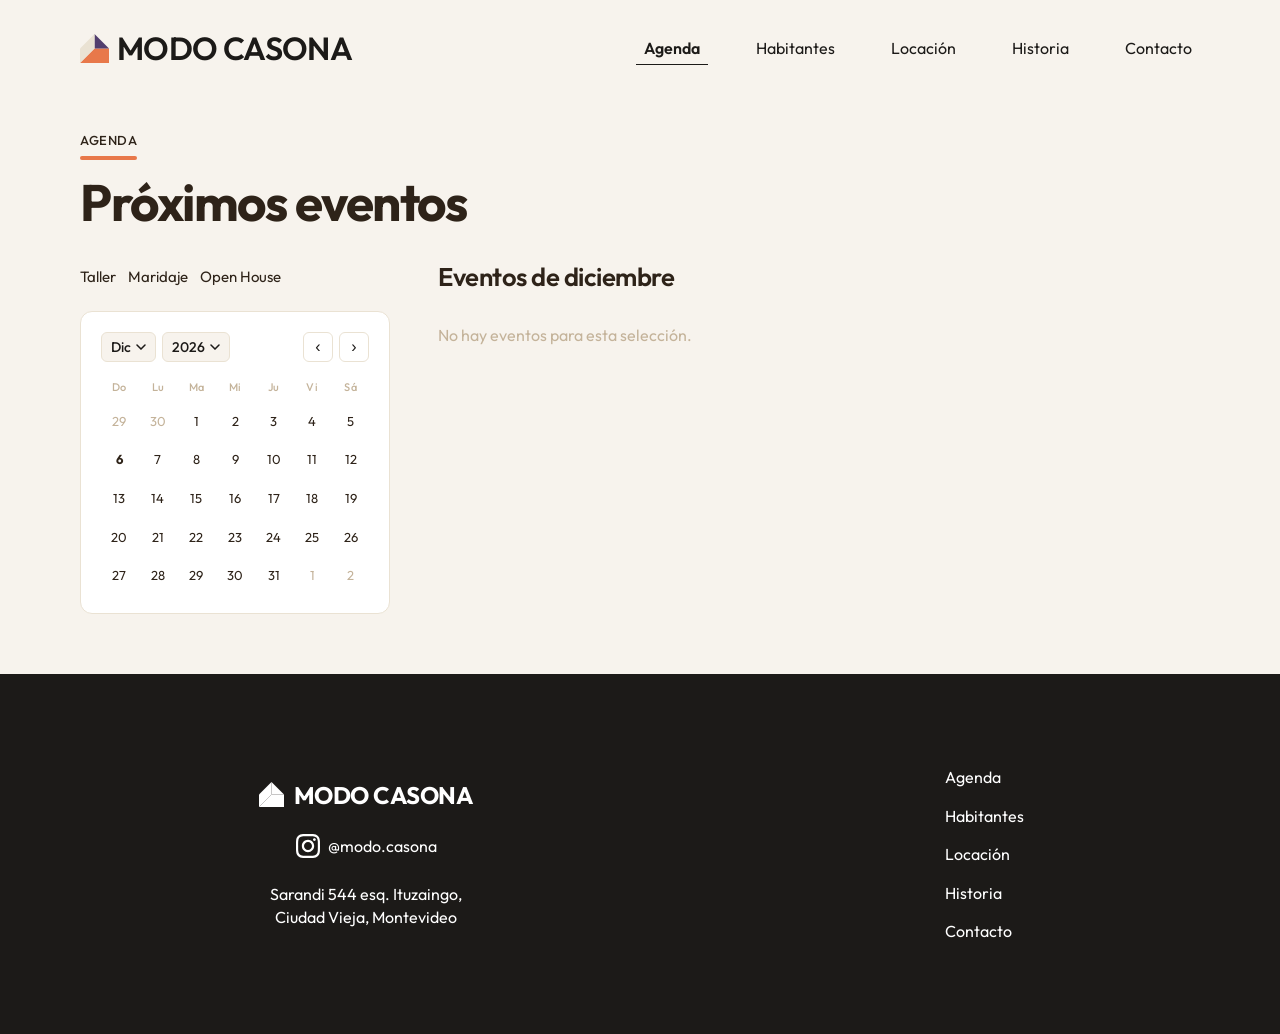
==== agenda.html @ cecf763c "feat: filter events by calendar month, favicon, heading shows month name - Events list shows only th" ====
<!DOCTYPE html>
<html lang="es">
<head>
  <meta charset="UTF-8">
  <meta name="viewport" content="width=device-width, initial-scale=1.0">
  <title>Agenda — Modo Casona</title>
  <link rel="icon" type="image/png" href="image/favicon.png">
  <link rel="preconnect" href="https://fonts.googleapis.com">
  <link rel="preconnect" href="https://fonts.gstatic.com" crossorigin>
  <link href="https://fonts.googleapis.com/css2?family=Outfit:wght@400;500;600;700&display=swap" rel="stylesheet">
  <link rel="stylesheet" href="design.css">
  <style>
    /* ── AGENDA MAIN ─────────────────────────────────── */
    .agenda-main {
      display: flex;
      flex-direction: column;
      padding: 36px 80px 60px;
      background: var(--bg-secondary);
    }


    .agenda-title {
      font-size: clamp(32px, 4vw, 60px);
      font-weight: 700;
      color: var(--carbon-2);
      letter-spacing: -1.5px;
      line-height: 1.1;
      margin-top: 14px;
    }

    .agenda-layout {
      display: flex;
      gap: 48px;
      align-items: flex-start;
      margin-top: 32px;
    }

    /* ── SIDEBAR (left) ──────────────────────────────── */
    .agenda-sidebar {
      width: 310px;
      flex-shrink: 0;
      display: flex;
      flex-direction: column;
      gap: 20px;
    }

    .filter-tabs {
      display: flex;
      flex-wrap: wrap;
      gap: 4px 0;
    }

    .filter-tab {
      font-family: 'Outfit', sans-serif;
      font-size: 15px;
      font-weight: 400;
      color: var(--carbon-2);
      background: none;
      border: none;
      cursor: pointer;
      padding: 4px 12px 4px 0;
      transition: opacity .2s;
      line-height: 1.4;
    }

    .filter-tab.active {
      font-weight: 600;
      text-decoration: underline;
      text-decoration-color: var(--orange);
      text-underline-offset: 3px;
    }

    .filter-tab:hover { opacity: .6; }

    /* ── CALENDAR WIDGET ─────────────────────────────── */
    .calendar-widget {
      background: #fff;
      border: 1.15px solid var(--cream);
      border-radius: 12px;
      padding: 20px;
    }

    .cal-header {
      display: flex;
      align-items: center;
      gap: 6px;
      margin-bottom: 14px;
    }

    /* Custom picker (replaces native <select>) */
    .cal-picker {
      position: relative;
    }

    .cal-picker-trigger {
      display: flex;
      align-items: center;
      gap: 5px;
      font-family: 'Outfit', sans-serif;
      font-size: 14px;
      font-weight: 500;
      color: var(--carbon);
      background: var(--bg-secondary);
      border: 1.1px solid var(--cream);
      border-radius: 6px;
      padding: 5px 9px;
      cursor: pointer;
      white-space: nowrap;
      transition: background .15s;
      line-height: 1.3;
    }

    .cal-picker-trigger:hover,
    .cal-picker-trigger.open { background: var(--cream); }

    .cal-picker-panel {
      display: none;
      position: absolute;
      top: calc(100% + 5px);
      left: 0;
      background: #fff;
      border: 1.1px solid var(--cream);
      border-radius: 10px;
      box-shadow: 0 8px 28px rgba(0,0,0,.10);
      padding: 10px;
      z-index: 100;
    }

    .cal-picker-panel.open { display: block; }

    .cal-months-grid {
      display: grid;
      grid-template-columns: repeat(3, 1fr);
      gap: 2px;
      min-width: 200px;
    }

    .cal-month-opt {
      font-family: 'Outfit', sans-serif;
      font-size: 14px;
      font-weight: 400;
      color: var(--carbon);
      background: none;
      border: none;
      cursor: pointer;
      padding: 8px 6px;
      border-radius: 6px;
      text-align: center;
      transition: background .15s;
      line-height: 1.2;
    }

    .cal-month-opt:hover { background: var(--bg-secondary); }
    .cal-month-opt.selected { font-weight: 700; }

    .cal-years-list {
      display: flex;
      flex-direction: column;
      gap: 2px;
      min-width: 90px;
    }

    .cal-year-opt {
      font-family: 'Outfit', sans-serif;
      font-size: 14px;
      font-weight: 400;
      color: var(--carbon);
      background: none;
      border: none;
      cursor: pointer;
      padding: 8px 12px;
      border-radius: 6px;
      text-align: left;
      transition: background .15s;
      line-height: 1.2;
      width: 100%;
    }

    .cal-year-opt:hover { background: var(--bg-secondary); }
    .cal-year-opt.selected { font-weight: 700; }

    .cal-nav-btn {
      background: none;
      border: 1.1px solid var(--cream);
      border-radius: 6px;
      cursor: pointer;
      font-size: 16px;
      color: var(--carbon);
      width: 30px;
      height: 30px;
      display: flex;
      align-items: center;
      justify-content: center;
      transition: background .15s;
      line-height: 1;
      padding: 0;
      flex-shrink: 0;
    }

    .cal-nav-btn:first-of-type { margin-left: auto; }
    .cal-nav-btn:hover { background: var(--cream); }

    /* ── CALENDAR GRID ───────────────────────────────── */
    .cal-grid {
      display: grid;
      grid-template-columns: repeat(7, 1fr);
      gap: 2px;
    }

    .cal-day-header {
      font-size: 11px;
      font-weight: 500;
      color: var(--text-muted);
      text-align: center;
      padding: 4px 0 6px;
      letter-spacing: .3px;
    }

    .cal-day {
      aspect-ratio: 1;
      display: flex;
      align-items: center;
      justify-content: center;
      font-size: 13px;
      font-weight: 400;
      border-radius: 50%;
      cursor: pointer;
      color: var(--carbon-2);
      transition: background .15s;
      user-select: none;
    }

    .cal-day:not(.other-month):hover { background: var(--cream); }
    .cal-day.other-month { color: var(--text-muted); cursor: default; }
    .cal-day.has-event   { background: rgba(232, 120, 74, .22); font-weight: 600; }
    .cal-day.has-event:hover { background: rgba(232, 120, 74, .38); }
    .cal-day.selected    { background: var(--carbon-2) !important; color: #fff !important; }
    .cal-day.today:not(.selected) { font-weight: 700; }

    /* ── EVENT PANEL (right) ─────────────────────────── */
    .agenda-events {
      flex: 1;
      min-width: 0;
    }

    .agenda-date-heading {
      font-size: clamp(18px, 2vw, 28px);
      font-weight: 600;
      color: var(--carbon-2);
      letter-spacing: -.5px;
      margin-bottom: 8px;
      line-height: 1.2;
    }

    /* Solo esta lista scrollea */
    .events-list {
      max-height: 460px;
      overflow-y: auto;
      padding-right: 6px;
      scrollbar-width: thin;
      scrollbar-color: var(--cream) transparent;
    }

    .event-fechas {
      display: flex;
      flex-wrap: wrap;
      gap: 6px;
      margin-top: 2px;
    }

    .event-fecha-pill {
      display: inline-flex;
      align-items: center;
      gap: 5px;
      font-size: 13px;
      font-weight: 400;
      background: var(--bg-secondary);
      color: var(--text-muted);
      padding: 4px 10px;
      border-radius: 20px;
      border: 1px solid var(--cream);
      line-height: 1.3;
      white-space: nowrap;
    }


    .events-list::-webkit-scrollbar       { width: 4px; }
    .events-list::-webkit-scrollbar-track { background: transparent; }
    .events-list::-webkit-scrollbar-thumb { background: var(--cream); border-radius: 4px; }
    .events-list::-webkit-scrollbar-thumb:hover { background: var(--text-muted); }

    .event-card {
      display: flex;
      gap: 20px;
      align-items: flex-start;
      padding: 18px 0;
      border-bottom: 1px solid var(--cream);
    }

    .event-card:first-child { border-top: 1px solid var(--cream); }

    .event-card-img {
      width: 112px;
      height: 90px;
      object-fit: cover;
      border-radius: 8px;
      flex-shrink: 0;
      background: var(--cream);
      display: block;
    }

    .event-card-content {
      flex: 1;
      display: flex;
      flex-direction: column;
      gap: 4px;
      min-width: 0;
    }

    .event-card-tag {
      display: inline-flex;
      background: var(--violeta);
      color: #fff;
      font-size: 12px;
      font-weight: 600;
      padding: 3px 9px;
      border-radius: 4px;
      width: fit-content;
      line-height: 1.4;
      margin-bottom: 2px;
    }

    .event-card-title {
      font-size: clamp(16px, 1.4vw, 21px);
      font-weight: 600;
      color: var(--carbon-2);
      letter-spacing: -.3px;
      line-height: 1.2;
    }

    .event-card-meta {
      font-size: 13px;
      color: var(--text-muted);
      line-height: 1.4;
      display: flex;
      align-items: center;
      gap: 10px;
      flex-wrap: wrap;
    }

    .event-card-desc {
      font-size: 14px;
      color: var(--text-muted);
      line-height: 1.5;
      margin-top: 2px;
    }

    .event-card-action {
      flex-shrink: 0;
      align-self: center;
      font-size: 15px;
      padding: 10px 15px;
    }

    .events-empty {
      font-size: 16px;
      color: var(--text-muted);
      padding: 24px 0;
    }

    /* ── TABLET ≤1100px ──────────────────────────────── */
    @media (max-width: 1100px) {
      .agenda-main    { padding: 32px 40px 60px; }
      .agenda-sidebar { width: 260px; }
      .agenda-layout  { gap: 32px; }
    }

    /* ── MOBILE ≤768px ───────────────────────────────── */
    @media (max-width: 768px) {
      .agenda-main   { padding: 28px 20px 48px; }

      .agenda-layout {
        flex-direction: column;
        gap: 24px;
        margin-top: 24px;
      }

      .agenda-sidebar  { width: 100%; }
      .calendar-widget { max-width: 340px; }

      .events-list {
        max-height: none;
        padding-right: 0;
      }

      .event-card-action { display: none; }
      .event-card-img    { width: 80px; height: 66px; }
      .event-card-title  { font-size: 16px; }
    }
  </style>
</head>
<body class="agenda-page">

  <nav class="nav">
    <a href="index.html" class="nav-logo">
      <img src="image/logo.svg" alt="Modo Casona" width="29" height="29">
      <span class="nav-logo-text">MODO CASONA</span>
    </a>
    <ul class="nav-links">
      <li><a href="agenda.html" class="active">Agenda</a></li>
      <li><a href="residentes.html">Habitantes</a></li>
      <li><a href="locacion.html">Locación</a></li>
      <li><a href="historia.html">Historia</a></li>
      <li><a href="contacto.html">Contacto</a></li>
    </ul>
    <button class="nav-hamburger" id="nav-hamburger" aria-label="Abrir menú" aria-expanded="false">
      <span></span><span></span><span></span>
    </button>
  </nav>
  <div class="nav-mobile-overlay" id="nav-mobile-overlay" role="dialog" aria-label="Menú" style="display:none;position:fixed;inset:0;background:#f7f3ed;z-index:300;flex-direction:column;align-items:center;justify-content:center;gap:8px;">
    <a href="index.html"      style="font-size:28px;font-weight:600;color:#1c1a18;text-decoration:none;padding:12px 24px;">Inicio</a>
    <a href="agenda.html"     style="font-size:28px;font-weight:600;color:#8f3d18;text-decoration:none;padding:12px 24px;">Agenda</a>
    <a href="residentes.html" style="font-size:28px;font-weight:600;color:#1c1a18;text-decoration:none;padding:12px 24px;">Habitantes</a>
    <a href="locacion.html"   style="font-size:28px;font-weight:600;color:#1c1a18;text-decoration:none;padding:12px 24px;">Locación</a>
    <a href="historia.html"   style="font-size:28px;font-weight:600;color:#1c1a18;text-decoration:none;padding:12px 24px;">Historia</a>
    <a href="contacto.html"   style="font-size:28px;font-weight:600;color:#1c1a18;text-decoration:none;padding:12px 24px;">Contacto</a>
  </div>
  <script>
    (function(){
      var btn=document.getElementById('nav-hamburger');
      var ov=document.getElementById('nav-mobile-overlay');
      if(!btn||!ov)return;
      btn.onclick=function(){
        var open=btn.classList.toggle('is-open');
        ov.style.display=open?'flex':'none';
        document.body.style.overflow=open?'hidden':'';
      };
      ov.querySelectorAll('a').forEach(function(a){
        a.onclick=function(){
          btn.classList.remove('is-open');
          ov.style.display='none';
          document.body.style.overflow='';
        };
      });
    })();
  </script>

  <main class="agenda-main">
    <div class="agenda-header">
      <div class="section-mark">
        <span>AGENDA</span>
        <div class="section-mark-line"></div>
      </div>
      <h1 class="agenda-title">Próximos eventos</h1>
    </div>

    <div class="agenda-layout">

      <!-- ── LEFT: filters + calendar ───────────────── -->
      <aside class="agenda-sidebar">
        <div class="filter-tabs" id="filter-tabs"></div>

        <div class="calendar-widget">
          <div class="cal-header">
            <!-- Custom month picker -->
            <div class="cal-picker" id="month-picker">
              <button class="cal-picker-trigger" id="cal-month-trigger" aria-haspopup="listbox">
                <span id="cal-month-label"></span>
                <svg width="10" height="6" viewBox="0 0 10 6" fill="none" aria-hidden="true">
                  <path d="M1 1l4 4 4-4" stroke="currentColor" stroke-width="1.5" stroke-linecap="round"/>
                </svg>
              </button>
              <div class="cal-picker-panel" id="cal-month-panel" role="listbox">
                <div class="cal-months-grid" id="cal-months-grid"></div>
              </div>
            </div>
            <!-- Custom year picker -->
            <div class="cal-picker" id="year-picker">
              <button class="cal-picker-trigger" id="cal-year-trigger" aria-haspopup="listbox">
                <span id="cal-year-label"></span>
                <svg width="10" height="6" viewBox="0 0 10 6" fill="none" aria-hidden="true">
                  <path d="M1 1l4 4 4-4" stroke="currentColor" stroke-width="1.5" stroke-linecap="round"/>
                </svg>
              </button>
              <div class="cal-picker-panel" id="cal-year-panel" role="listbox">
                <div class="cal-years-list" id="cal-years-list"></div>
              </div>
            </div>
            <button id="cal-prev" class="cal-nav-btn" aria-label="Mes anterior">&#8249;</button>
            <button id="cal-next" class="cal-nav-btn" aria-label="Mes siguiente">&#8250;</button>
          </div>
          <div class="cal-grid" id="cal-grid"></div>
        </div>
      </aside>

      <!-- ── RIGHT: event list (scrolls) ────────────── -->
      <section class="agenda-events">
        <h2 class="agenda-date-heading" id="agenda-date-heading">Todos los próximos eventos</h2>
        <div class="events-list" id="events-list">
          <p class="events-empty">Cargando eventos…</p>
        </div>
      </section>

    </div>
  </main>

  <footer>
    <div class="footer-inner">
      <div class="footer-brand">
        <div class="footer-logo">
          <img src="image/logo.svg" alt="Modo Casona" width="25" height="25" style="filter:brightness(0) invert(1)">
          <span class="footer-logo-text">MODO CASONA</span>
        </div>
        <div class="footer-instagram">
          <svg width="24" height="24" viewBox="0 0 24 24" fill="white">
            <path d="M12 2.163c3.204 0 3.584.012 4.85.07 3.252.148 4.771 1.691 4.919 4.919.058 1.265.069 1.645.069 4.849 0 3.205-.012 3.584-.069 4.849-.149 3.225-1.664 4.771-4.919 4.919-1.266.058-1.644.07-4.85.07-3.204 0-3.584-.012-4.849-.07-3.26-.149-4.771-1.699-4.919-4.92-.058-1.265-.07-1.644-.07-4.849 0-3.204.013-3.583.07-4.849.149-3.227 1.664-4.771 4.919-4.919 1.266-.057 1.645-.069 4.849-.069zm0-2.163c-3.259 0-3.667.014-4.947.072-4.358.2-6.78 2.618-6.98 6.98-.059 1.281-.073 1.689-.073 4.948 0 3.259.014 3.668.072 4.948.2 4.358 2.618 6.78 6.98 6.98 1.281.058 1.689.072 4.948.072 3.259 0 3.668-.014 4.948-.072 4.354-.2 6.782-2.618 6.979-6.98.059-1.28.073-1.689.073-4.948 0-3.259-.014-3.667-.072-4.947-.196-4.354-2.617-6.78-6.979-6.98-1.281-.059-1.69-.073-4.949-.073zm0 5.838c-3.403 0-6.162 2.759-6.162 6.162s2.759 6.163 6.162 6.163 6.162-2.759 6.162-6.163c0-3.403-2.759-6.162-6.162-6.162zm0 10.162c-2.209 0-4-1.79-4-4 0-2.209 1.791-4 4-4s4 1.791 4 4c0 2.21-1.791 4-4 4zm6.406-11.845c-.796 0-1.441.645-1.441 1.44s.645 1.44 1.441 1.44c.795 0 1.439-.645 1.439-1.44s-.644-1.44-1.439-1.44z"/>
          </svg>
          <a href="https://www.instagram.com/modo.casona" target="_blank" rel="noopener">@modo.casona</a>
        </div>
        <p class="footer-address">Sarandi 544 esq. Ituzaingo, Ciudad Vieja, Montevideo</p>
      </div>
      <nav class="footer-nav">
        <a href="agenda.html">Agenda</a>
        <a href="residentes.html">Habitantes</a>
        <a href="locacion.html">Locación</a>
        <a href="historia.html">Historia</a>
        <a href="contacto.html">Contacto</a>
      </nav>
    </div>
  </footer>

  <script src="main.js"></script>
  <script>
  (function () {
    var MESES       = ['enero','febrero','marzo','abril','mayo','junio','julio','agosto','septiembre','octubre','noviembre','diciembre'];
    var MESES_SHORT = ['Ene','Feb','Mar','Abr','May','Jun','Jul','Ago','Set','Oct','Nov','Dic'];
    var DIAS        = ['Do','Lu','Ma','Mi','Ju','Vi','Sá'];

    var allEvents    = [];
    var selectedDate = null;
    var selectedTipo = null;
    var today        = new Date();
    var calYear      = today.getFullYear();
    var calMonth     = today.getMonth();

    function pad(n) { return n < 10 ? '0' + n : '' + n; }

    function todayISO() {
      return today.getFullYear() + '-' + pad(today.getMonth() + 1) + '-' + pad(today.getDate());
    }

    function formatFecha(iso) {
      if (!iso) return '';
      var p = iso.split('-');
      return parseInt(p[2], 10) + ' de ' + MESES[parseInt(p[1], 10) - 1] + ', ' + p[0];
    }

    /* ── Custom pickers ─────────────────────────────── */
    function updatePickerLabels() {
      var ml = document.getElementById('cal-month-label');
      var yl = document.getElementById('cal-year-label');
      if (ml) ml.textContent = MESES_SHORT[calMonth];
      if (yl) yl.textContent = calYear;
    }

    function closeAllPickers() {
      document.querySelectorAll('.cal-picker-trigger').forEach(function (t) { t.classList.remove('open'); });
      document.querySelectorAll('.cal-picker-panel').forEach(function (p) { p.classList.remove('open'); });
    }

    function renderMonthPanel() {
      var grid = document.getElementById('cal-months-grid');
      if (!grid) return;
      grid.innerHTML = MESES_SHORT.map(function (m, i) {
        var sel = i === calMonth ? ' selected' : '';
        return '<button class="cal-month-opt' + sel + '" data-m="' + i + '">' + m + '</button>';
      }).join('');
      grid.querySelectorAll('.cal-month-opt').forEach(function (btn) {
        btn.onclick = function (e) {
          e.stopPropagation();
          calMonth = parseInt(btn.dataset.m, 10);
          selectedDate = null;
          closeAllPickers();
          updatePickerLabels();
          renderCalendar();
          renderEvents();
        };
      });
    }

    function renderYearPanel() {
      var list = document.getElementById('cal-years-list');
      if (!list) return;
      var base = today.getFullYear();
      var html = '';
      for (var y = base; y <= base + 2; y++) {
        html += '<button class="cal-year-opt' + (y === calYear ? ' selected' : '') + '" data-y="' + y + '">' + y + '</button>';
      }
      list.innerHTML = html;
      list.querySelectorAll('.cal-year-opt').forEach(function (btn) {
        btn.onclick = function (e) {
          e.stopPropagation();
          calYear = parseInt(btn.dataset.y, 10);
          selectedDate = null;
          closeAllPickers();
          updatePickerLabels();
          renderCalendar();
          renderEvents();
        };
      });
    }

    function initPickers() {
      var monthTrigger = document.getElementById('cal-month-trigger');
      var monthPanel   = document.getElementById('cal-month-panel');
      var yearTrigger  = document.getElementById('cal-year-trigger');
      var yearPanel    = document.getElementById('cal-year-panel');

      updatePickerLabels();

      if (monthTrigger && monthPanel) {
        monthTrigger.onclick = function (e) {
          e.stopPropagation();
          var open = monthPanel.classList.contains('open');
          closeAllPickers();
          if (!open) { renderMonthPanel(); monthPanel.classList.add('open'); monthTrigger.classList.add('open'); }
        };
      }
      if (yearTrigger && yearPanel) {
        yearTrigger.onclick = function (e) {
          e.stopPropagation();
          var open = yearPanel.classList.contains('open');
          closeAllPickers();
          if (!open) { renderYearPanel(); yearPanel.classList.add('open'); yearTrigger.classList.add('open'); }
        };
      }

      document.addEventListener('click', closeAllPickers);

      var prevBtn = document.getElementById('cal-prev');
      var nextBtn = document.getElementById('cal-next');
      if (prevBtn) {
        prevBtn.onclick = function () {
          if (--calMonth < 0) { calMonth = 11; calYear--; }
          selectedDate = null;
          updatePickerLabels();
          renderCalendar();
          renderEvents();
        };
      }
      if (nextBtn) {
        nextBtn.onclick = function () {
          if (++calMonth > 11) { calMonth = 0; calYear++; }
          selectedDate = null;
          updatePickerLabels();
          renderCalendar();
          renderEvents();
        };
      }
    }

    /* ── Filter tabs ────────────────────────────────── */
    function renderFilterTabs() {
      var container = document.getElementById('filter-tabs');
      if (!container) return;
      var tipos = [];
      allEvents.forEach(function (e) {
        if (e.tipo && tipos.indexOf(e.tipo) === -1) tipos.push(e.tipo);
      });
      container.innerHTML = tipos.map(function (t) {
        return '<button class="filter-tab' + (selectedTipo === t ? ' active' : '') + '" data-tipo="' + t + '">' + t + '</button>';
      }).join('');
      container.querySelectorAll('.filter-tab').forEach(function (btn) {
        btn.onclick = function () {
          selectedTipo = (selectedTipo === btn.dataset.tipo) ? null : btn.dataset.tipo;
          selectedDate = null;
          renderFilterTabs();
          renderCalendar();
          renderEvents();
        };
      });
    }

    /* ── Calendar grid ──────────────────────────────── */
    function renderCalendar() {
      var grid = document.getElementById('cal-grid');
      if (!grid) return;

      var eventDates = {};
      allEvents.forEach(function (e) { if (e.fecha) eventDates[e.fecha] = true; });

      var firstDay    = new Date(calYear, calMonth, 1);
      var lastDay     = new Date(calYear, calMonth + 1, 0);
      var startDow    = firstDay.getDay();
      var daysInMonth = lastDay.getDate();
      var prevLast    = new Date(calYear, calMonth, 0).getDate();
      var totalSlots  = (startDow + daysInMonth > 35) ? 42 : 35;
      var todayStr    = todayISO();

      var html = DIAS.map(function (d) { return '<div class="cal-day-header">' + d + '</div>'; }).join('');

      for (var i = 0; i < startDow; i++) {
        html += '<div class="cal-day other-month">' + (prevLast - startDow + 1 + i) + '</div>';
      }
      for (var d = 1; d <= daysInMonth; d++) {
        var iso = calYear + '-' + pad(calMonth + 1) + '-' + pad(d);
        var cls = 'cal-day';
        if (eventDates[iso])     cls += ' has-event';
        if (iso === selectedDate) cls += ' selected';
        if (iso === todayStr)    cls += ' today';
        html += '<div class="' + cls + '" data-date="' + iso + '">' + d + '</div>';
      }
      for (var j = 1; j <= totalSlots - startDow - daysInMonth; j++) {
        html += '<div class="cal-day other-month">' + j + '</div>';
      }

      grid.innerHTML = html;
      grid.querySelectorAll('.cal-day[data-date]').forEach(function (el) {
        el.onclick = function () {
          selectedDate = (selectedDate === el.dataset.date) ? null : el.dataset.date;
          renderCalendar();
          renderEvents();
        };
      });
    }

    /* ── Agrupar por título (para eventos repetidos) ─── */
    function groupByTitulo(events) {
      var map = {}, order = [];
      events.forEach(function (e) {
        var key = e.titulo.trim();
        if (!map[key]) {
          map[key] = { titulo: e.titulo, tipo: e.tipo, descripcion: e.descripcion,
                       imagen: e.imagen, link: e.link, horario: e.horario, fechas: [] };
          order.push(key);
        }
        map[key].fechas.push(e.fecha);
        if (!map[key].imagen && e.imagen) map[key].imagen = e.imagen;
        if (!map[key].link   && e.link)   map[key].link   = e.link;
      });
      return order.map(function (k) { return map[k]; });
    }

    function formatFechaCorta(iso) {
      if (!iso) return '';
      var p = iso.split('-');
      return parseInt(p[2], 10) + ' ' + MESES_SHORT[parseInt(p[1], 10) - 1].toLowerCase();
    }

    /* ── Event list ─────────────────────────────────── */
    function renderEvents() {
      var list    = document.getElementById('events-list');
      var heading = document.getElementById('agenda-date-heading');
      if (!list) return;

      var t0 = todayISO();
      var calMonthStr = calYear + '-' + pad(calMonth + 1);

      var filtered = allEvents.filter(function (e) {
        if (!e.fecha) return false;
        if (selectedDate) return e.fecha === selectedDate;
        /* filtrar por el mes visible en el calendario */
        if (!e.fecha.startsWith(calMonthStr)) return false;
        /* dentro del mes actual, ocultar fechas pasadas */
        if (e.fecha < t0) return false;
        /* filtro por tipo si hay uno seleccionado */
        if (selectedTipo && e.tipo !== selectedTipo) return false;
        return true;
      });

      if (heading) {
        if (selectedDate) {
          var p = selectedDate.split('-');
          heading.textContent = parseInt(p[2], 10) + ' de ' + MESES[parseInt(p[1], 10) - 1] + ' ' + p[0];
        } else {
          var mesNombre = MESES[calMonth];
          heading.textContent = selectedTipo
            ? selectedTipo + ' en ' + mesNombre
            : 'Eventos de ' + mesNombre;
        }
      }

      if (!filtered.length) {
        list.innerHTML = '<p class="events-empty">No hay eventos para esta selección.</p>';
        return;
      }

      /* Agrupar solo cuando no hay fecha seleccionada */
      var groups = selectedDate ? filtered.map(function (e) {
        return { titulo: e.titulo, tipo: e.tipo, descripcion: e.descripcion,
                 imagen: e.imagen, link: e.link, horario: e.horario, fechas: [e.fecha] };
      }) : groupByTitulo(filtered);

      list.innerHTML = groups.map(function (g) {
        var img = g.imagen
          ? '<img src="' + g.imagen + '" alt="' + g.titulo + '" class="event-card-img">'
          : '<div class="event-card-img"></div>';
        var href     = g.link || 'contacto.html';
        var external = /^https?:\/\//.test(href);
        var target   = external ? ' target="_blank" rel="noopener"' : '';

        var clockSvg = '<svg width="12" height="12" viewBox="0 0 12 12" fill="none" style="flex-shrink:0"><circle cx="6" cy="6" r="5" stroke="currentColor" stroke-width="1.2"/><path d="M6 3.5V6l1.5 1.5" stroke="currentColor" stroke-width="1.2" stroke-linecap="round"/></svg>';
        var pillsInner = '';
        if (!selectedDate) {
          pillsInner += g.fechas.map(function (f) {
            return '<span class="event-fecha-pill">' + formatFechaCorta(f) + '</span>';
          }).join('');
        }
        if (g.horario) {
          pillsInner += '<span class="event-fecha-pill">' + clockSvg + g.horario + '</span>';
        }
        var fechasHtml = pillsInner ? '<div class="event-fechas">' + pillsInner + '</div>' : '';

        var meta = '';

        return '<div class="event-card">'
          + img
          + '<div class="event-card-content">'
          +   (g.tipo ? '<span class="event-card-tag">' + g.tipo + '</span>' : '')
          +   '<p class="event-card-title">' + g.titulo + '</p>'
          +   fechasHtml
          +   meta
          +   '<p class="event-card-desc">' + g.descripcion + '</p>'
          + '</div>'
          + '<a href="' + href + '"' + target + ' class="btn-brand event-card-action">Inscribirse</a>'
          + '</div>';
      }).join('');
    }

    /* ── Boot ───────────────────────────────────────── */
    initPickers();
    renderCalendar();

    fetch('data/events.json')
      .then(function (r) { return r.json(); })
      .then(function (data) {
        allEvents = (data.events || []).sort(function (a, b) {
          return a.fecha < b.fecha ? -1 : a.fecha > b.fecha ? 1 : 0;
        });
        renderFilterTabs();
        renderCalendar();
        renderEvents();
      })
      .catch(function () {
        var list = document.getElementById('events-list');
        if (list) list.innerHTML = '<p class="events-empty">No se pudieron cargar los eventos.</p>';
      });
  })();
  </script>

</body>
</html>
---- design.css ----
/* ═══════════════════════════════════════════════════════
   MODO CASONA — Shared Design System
   ═══════════════════════════════════════════════════════ */

*, *::before, *::after { box-sizing: border-box; margin: 0; padding: 0; }

/* ── TOKENS ──────────────────────────────────────────── */
:root {
  --bg-primary:   #fdfcfa;
  --bg-secondary: #f7f3ed;
  --carbon:       #1c1a18;
  --carbon-2:     #2e2319;
  --violeta:      #3d2b56;
  --violeta-dark: #241934;
  --orange:       #e8784a;
  --brand:        #8f3d18;
  --cream:        #eae2d3;
  --text-muted:   #c4b39a;
}

/* ── BASE ────────────────────────────────────────────── */
body {
  font-family: 'Outfit', sans-serif;
  background: var(--bg-primary);
  color: var(--carbon);
  overflow-x: hidden;
}

/* ── NAV ─────────────────────────────────────────────── */
.nav {
  background: var(--bg-secondary);
  display: flex;
  align-items: center;
  justify-content: space-between;
  padding: 29px 80px;
  position: sticky;
  top: 0;
  z-index: 200;
  transform: translateY(0);
  transition: transform 0.35s cubic-bezier(0.4, 0, 0.2, 1);
}

.nav--hidden {
  transform: translateY(-100%);
}

.nav-logo {
  display: flex;
  align-items: center;
  gap: 8px;
  text-decoration: none;
}

.nav-logo-text {
  font-size: 32px;
  font-weight: 600;
  color: var(--carbon);
  letter-spacing: -0.64px;
  line-height: 1.2;
  white-space: nowrap;
}

.nav-links {
  display: flex;
  align-items: center;
  gap: 40px;
  list-style: none;
}

.nav-links a {
  font-size: 16px;
  font-weight: 400;
  color: var(--carbon);
  text-decoration: none;
  padding: 8px;
  line-height: 1.4;
  transition: opacity .2s;
  white-space: nowrap;
}

.nav-links a:hover { opacity: .65; }

.nav-links a.active {
  font-weight: 600;
  border-bottom: 1.5px solid var(--carbon);
  padding-bottom: 6px;
}

/* ── SECTION MARK ────────────────────────────────────── */
.section-mark {
  display: flex;
  flex-direction: column;
  gap: 8px;
  width: fit-content;
}

.section-mark span {
  font-size: 13px;
  font-weight: 500;
  color: var(--carbon-2);
  letter-spacing: .5px;
  white-space: nowrap;
}

.section-mark-line {
  height: 3.6px;
  background: var(--orange);
  width: 100%;
  border-radius: 2px;
}

/* ── BUTTONS ─────────────────────────────────────────── */
.btn-brand {
  display: inline-flex;
  align-items: center;
  justify-content: center;
  background: var(--brand);
  color: #fdf4ef;
  font-family: 'Outfit', sans-serif;
  font-size: 18px;
  font-weight: 400;
  padding: 14px 18px;
  border-radius: 9px;
  border: 1.1px solid var(--brand);
  text-decoration: none;
  cursor: pointer;
  width: fit-content;
  transition: opacity .2s;
  line-height: 1;
}

.btn-brand:hover { opacity: .85; }

.btn-link {
  font-size: 15px;
  font-weight: 400;
  color: var(--violeta-dark);
  text-decoration: none;
  padding: 8px 0;
  margin-top: 8px;
  transition: opacity .2s;
}

.btn-link:hover { opacity: .65; }

/* ── FOOTER ──────────────────────────────────────────── */
footer {
  background: var(--carbon);
  color: #fff;
  padding: 40px 80px;
  min-height: 360px;
  display: flex;
  align-items: center;
  justify-content: center;
}

.footer-inner {
  display: flex;
  align-items: center;
  justify-content: space-between;
  width: 768px;
  max-width: 100%;
  gap: 48px;
}

.footer-brand {
  display: flex;
  flex-direction: column;
  align-items: center;
  gap: 25px;
  flex-shrink: 0;
}

.footer-logo {
  display: flex;
  align-items: center;
  gap: 10px;
}

.footer-logo-text {
  font-size: 24px;
  font-weight: 700;
  color: #fff;
  letter-spacing: -.48px;
  line-height: 1.2;
  white-space: nowrap;
}

.footer-instagram {
  display: flex;
  align-items: center;
  gap: 8px;
}

.footer-instagram a {
  font-size: 16px;
  color: #fff;
  text-decoration: none;
  line-height: 1.4;
  transition: opacity .2s;
}

.footer-instagram a:hover { opacity: .7; }

.footer-address {
  font-size: 16px;
  color: #fff;
  line-height: 1.4;
  text-align: center;
  max-width: 220px;
}

.footer-nav {
  display: flex;
  flex-direction: column;
  gap: 16px;
  justify-content: center;
}

.footer-nav a {
  font-size: 16px;
  color: #fff;
  text-decoration: none;
  line-height: 1.4;
  white-space: nowrap;
  transition: opacity .2s;
}

.footer-nav a:hover { opacity: .7; }

/* ═══════════════════════════════════════════════════════
   RESPONSIVE — MOBILE (≤768px)
   ═══════════════════════════════════════════════════════ */

/* ── Hamburger button (always in DOM, hidden on desktop) ─ */
.nav-hamburger {
  display: none;
  flex-direction: column;
  justify-content: center;
  gap: 5px;
  background: none;
  border: none;
  cursor: pointer;
  padding: 4px;
  z-index: 310;
  width: 32px;
  height: 32px;
  flex-shrink: 0;
}

.nav-hamburger span {
  display: block;
  width: 22px;
  height: 2px;
  background: var(--carbon);
  border-radius: 2px;
  transition: transform .3s, opacity .3s;
  transform-origin: center;
}

.nav-hamburger.is-open span:nth-child(1) { transform: translateY(7px) rotate(45deg); }
.nav-hamburger.is-open span:nth-child(2) { opacity: 0; }
.nav-hamburger.is-open span:nth-child(3) { transform: translateY(-7px) rotate(-45deg); }

/* Full-screen overlay — always hidden unless .is-open */
.nav-mobile-overlay {
  display: none;
  position: fixed;
  inset: 0;
  background: var(--bg-secondary);
  z-index: 300;
  flex-direction: column;
  align-items: center;
  justify-content: center;
  gap: 8px;
}

.nav-mobile-overlay.is-open { display: flex; }

.nav-mobile-overlay a {
  font-size: 28px;
  font-weight: 600;
  color: var(--carbon);
  text-decoration: none;
  padding: 12px 24px;
  letter-spacing: -.5px;
  transition: opacity .2s;
}

.nav-mobile-overlay a:hover  { opacity: .6; }
.nav-mobile-overlay a.active { color: var(--brand); }

/* ── TABLET ≤1100px ──────────────────────────────────── */
@media (max-width: 1100px) {
  .nav          { padding: 20px 40px; }
  .nav-logo-text { font-size: clamp(20px, 2.2vw, 28px); }
  .nav-links    { gap: 24px; }
  .nav-links a  { font-size: 14px; }

  footer        { padding: 40px; min-height: auto; }
  .footer-inner { width: 100%; }
}

/* ── MOBILE ≤768px ───────────────────────────────────── */
@media (max-width: 768px) {
  /* Nav: fixed, hamburger, hide links */
  .nav {
    position: fixed;
    top: 0; left: 0; right: 0;
    padding: 14px 20px;
    z-index: 200;
    transform: none; /* reset any inherited transform */
  }
  .nav--hidden { transform: translateY(-100%); }
  .nav-logo-text { display: none; }
  .nav-links     { display: none; }
  .nav-hamburger { display: flex; }

  /* Compensate for fixed nav (~60px) */
  body { padding-top: 60px; }

  /* Footer: single centred column */
  footer { padding: 40px 24px; }
  .footer-inner {
    flex-direction: column;
    align-items: center;
    width: 100%;
    gap: 28px;
    text-align: center;
  }
  .footer-nav { align-items: center; }

  /* Shared section helpers */
  .section-mark span { font-size: 11px; }
  .btn-brand { font-size: 16px; padding: 13px 16px; }
}
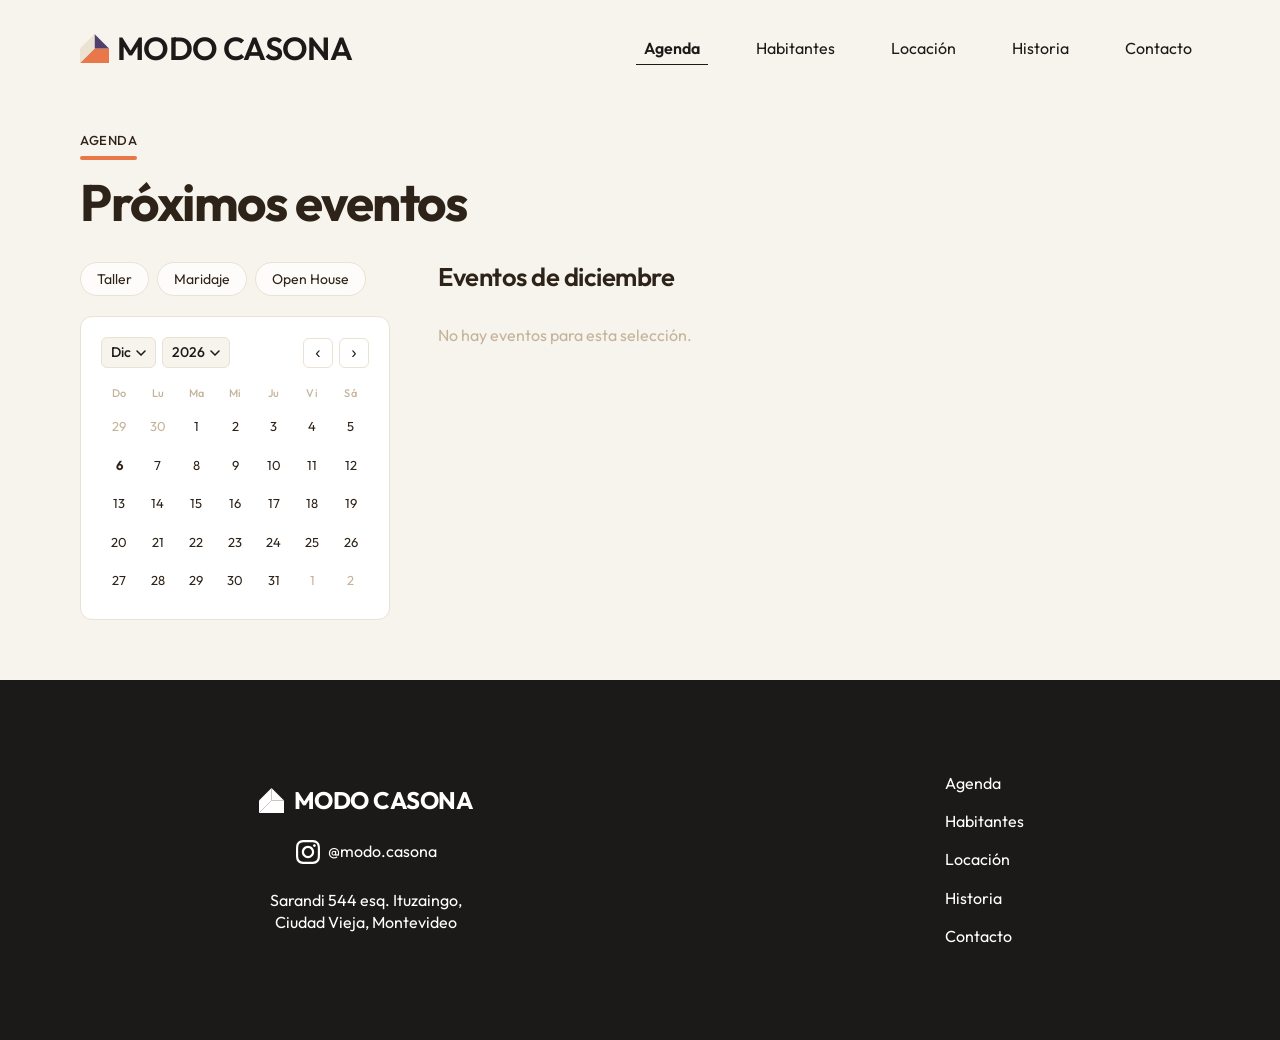
==== commit 81455f55: "feat: filter chips DS style + mobile responsive fixes all pages agenda: chips violeta activo/cream i" ====
--- a/agenda.html
+++ b/agenda.html
@@ -47,30 +47,32 @@
     .filter-tabs {
       display: flex;
       flex-wrap: wrap;
-      gap: 4px 0;
+      gap: 8px;
     }
 
     .filter-tab {
       font-family: 'Outfit', sans-serif;
-      font-size: 15px;
+      font-size: 14px;
       font-weight: 400;
       color: var(--carbon-2);
-      background: none;
-      border: none;
+      background: var(--bg-primary);
+      border: 1.1px solid var(--cream);
+      border-radius: 20px;
       cursor: pointer;
-      padding: 4px 12px 4px 0;
-      transition: opacity .2s;
-      line-height: 1.4;
-    }
+      padding: 7px 16px;
+      transition: background .15s, color .15s, border-color .15s;
+      line-height: 1.3;
+      white-space: nowrap;
+    }
+
+    .filter-tab:hover { background: var(--cream); }
 
     .filter-tab.active {
-      font-weight: 600;
-      text-decoration: underline;
-      text-decoration-color: var(--orange);
-      text-underline-offset: 3px;
-    }
-
-    .filter-tab:hover { opacity: .6; }
+      background: var(--violeta);
+      border-color: var(--violeta);
+      color: #fff;
+      font-weight: 500;
+    }
 
     /* ── CALENDAR WIDGET ─────────────────────────────── */
     .calendar-widget {
@@ -377,25 +379,28 @@
 
     /* ── MOBILE ≤768px ───────────────────────────────── */
     @media (max-width: 768px) {
-      .agenda-main   { padding: 28px 20px 48px; }
+      .agenda-main   { padding: 24px 16px 48px; }
+      .agenda-title  { font-size: clamp(28px, 8vw, 40px); }
 
       .agenda-layout {
         flex-direction: column;
         gap: 24px;
-        margin-top: 24px;
+        margin-top: 20px;
       }
 
       .agenda-sidebar  { width: 100%; }
-      .calendar-widget { max-width: 340px; }
-
-      .events-list {
-        max-height: none;
-        padding-right: 0;
-      }
-
+      .calendar-widget { width: 100%; max-width: 100%; box-sizing: border-box; }
+      .filter-tabs     { gap: 6px; }
+
+      .events-list     { max-height: none; padding-right: 0; }
+      .agenda-date-heading { font-size: 20px; }
+
+      .event-card        { gap: 12px; padding: 14px 0; }
+      .event-card-img    { width: 80px; height: 66px; flex-shrink: 0; }
+      .event-card-title  { font-size: 15px; }
+      .event-card-desc   { font-size: 13px; }
       .event-card-action { display: none; }
-      .event-card-img    { width: 80px; height: 66px; }
-      .event-card-title  { font-size: 16px; }
+      .event-fecha-pill  { font-size: 12px; padding: 3px 9px; }
     }
   </style>
 </head>
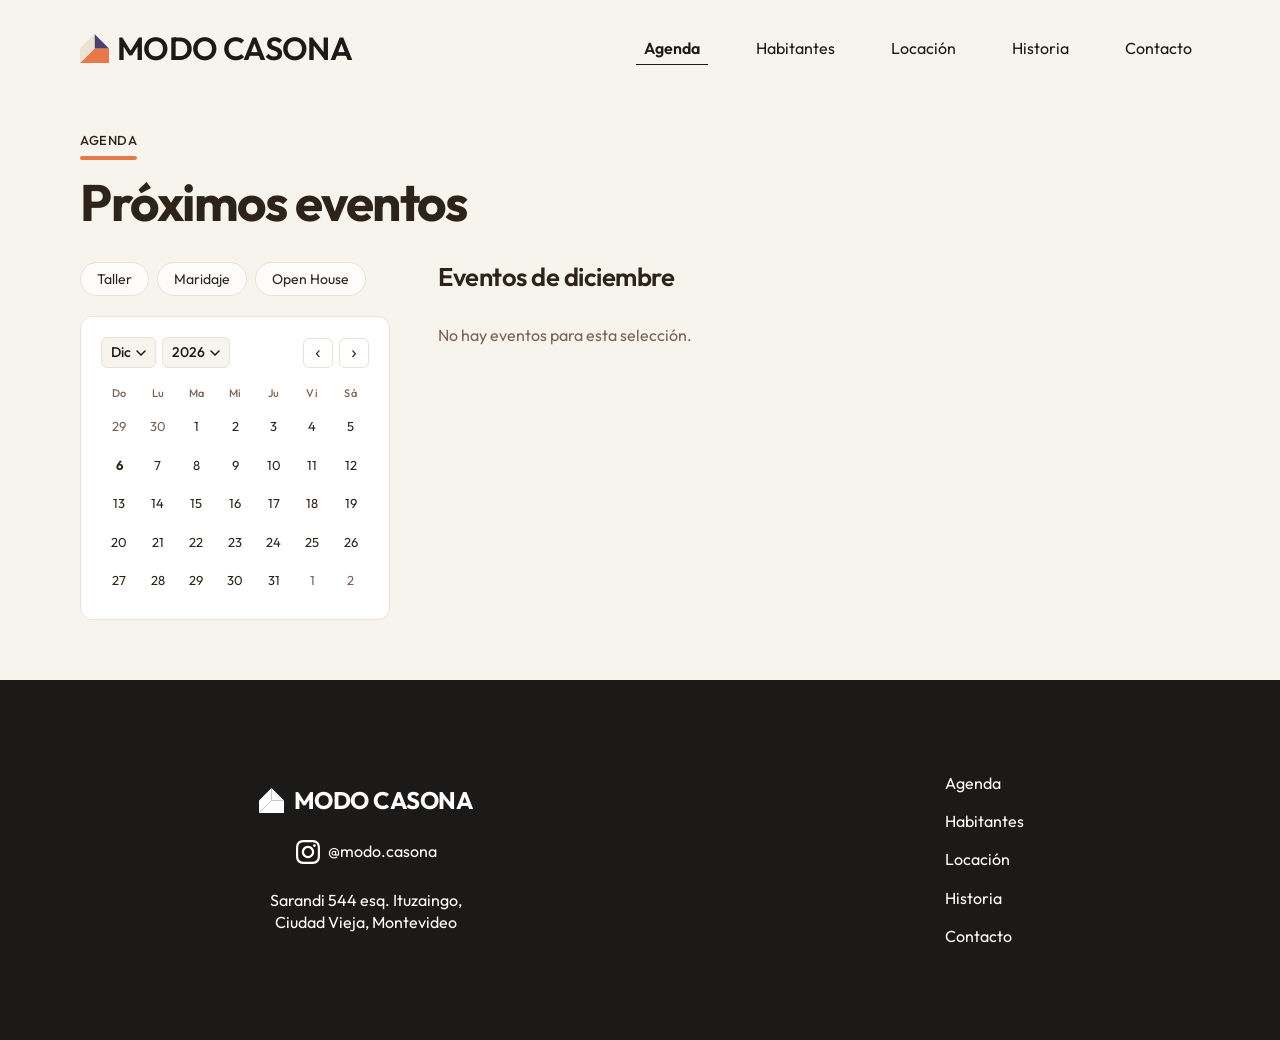
==== commit 1a072451: "feat: full WCAG 2.1 accessibility audit implementation - design.css: skip link + :focus-visible outl" ====
--- a/agenda.html
+++ b/agenda.html
@@ -406,19 +406,20 @@
 </head>
 <body class="agenda-page">
 
-  <nav class="nav">
-    <a href="index.html" class="nav-logo">
-      <img src="image/logo.svg" alt="Modo Casona" width="29" height="29">
+  <a class="skip-link" href="#main-content">Saltar al contenido</a>
+  <nav class="nav" aria-label="Navegación principal">
+    <a href="index.html" class="nav-logo" aria-label="Modo Casona — Inicio">
+      <img src="image/logo.svg" alt="" width="29" height="29" aria-hidden="true">
       <span class="nav-logo-text">MODO CASONA</span>
     </a>
     <ul class="nav-links">
-      <li><a href="agenda.html" class="active">Agenda</a></li>
+      <li><a href="agenda.html" class="active" aria-current="page">Agenda</a></li>
       <li><a href="residentes.html">Habitantes</a></li>
       <li><a href="locacion.html">Locación</a></li>
       <li><a href="historia.html">Historia</a></li>
       <li><a href="contacto.html">Contacto</a></li>
     </ul>
-    <button class="nav-hamburger" id="nav-hamburger" aria-label="Abrir menú" aria-expanded="false">
+    <button class="nav-hamburger" id="nav-hamburger" aria-label="Abrir menú" aria-expanded="false" aria-controls="nav-mobile-overlay">
       <span></span><span></span><span></span>
     </button>
   </nav>
@@ -450,7 +451,7 @@
     })();
   </script>
 
-  <main class="agenda-main">
+  <main class="agenda-main" id="main-content">
     <div class="agenda-header">
       <div class="section-mark">
         <span>AGENDA</span>
@@ -524,7 +525,7 @@
         </div>
         <p class="footer-address">Sarandi 544 esq. Ituzaingo, Ciudad Vieja, Montevideo</p>
       </div>
-      <nav class="footer-nav">
+      <nav class="footer-nav" aria-label="Navegación del pie de página">
         <a href="agenda.html">Agenda</a>
         <a href="residentes.html">Habitantes</a>
         <a href="locacion.html">Locación</a>
@@ -836,7 +837,7 @@
     initPickers();
     renderCalendar();
 
-    fetch('data/events.json')
+    fetch('data/events.json?v=' + Date.now())
       .then(function (r) { return r.json(); })
       .then(function (data) {
         allEvents = (data.events || []).sort(function (a, b) {
--- a/design.css
+++ b/design.css
@@ -15,7 +15,7 @@
   --orange:       #e8784a;
   --brand:        #8f3d18;
   --cream:        #eae2d3;
-  --text-muted:   #c4b39a;
+  --text-muted:   #7a6255; /* darkened for WCAG AA 5.1:1 on bg-secondary */
 }
 
 /* ── BASE ────────────────────────────────────────────── */
@@ -24,6 +24,30 @@
   background: var(--bg-primary);
   color: var(--carbon);
   overflow-x: hidden;
+}
+
+/* ── SKIP LINK ───────────────────────────────────────── */
+.skip-link {
+  position: absolute;
+  top: -999px;
+  left: 8px;
+  z-index: 9999;
+  background: var(--brand);
+  color: #fff;
+  font-size: 14px;
+  font-weight: 600;
+  padding: 8px 16px;
+  border-radius: 0 0 8px 8px;
+  text-decoration: none;
+  white-space: nowrap;
+}
+.skip-link:focus { top: 0; }
+
+/* ── FOCUS VISIBLE ───────────────────────────────────── */
+:focus-visible {
+  outline: 3px solid var(--brand);
+  outline-offset: 3px;
+  border-radius: 4px;
 }
 
 /* ── NAV ─────────────────────────────────────────────── */
@@ -132,16 +156,22 @@
 .btn-brand:hover { opacity: .85; }
 
 .btn-link {
+  font-family: 'Outfit', sans-serif;
   font-size: 15px;
   font-weight: 400;
   color: var(--violeta-dark);
-  text-decoration: none;
-  padding: 8px 0;
-  margin-top: 8px;
-  transition: opacity .2s;
-}
-
-.btn-link:hover { opacity: .65; }
+  background: none;
+  border: none;
+  cursor: pointer;
+  padding: 4px 0;
+  text-decoration: underline;
+  text-decoration-color: transparent;
+  text-underline-offset: 3px;
+  transition: text-decoration-color .2s;
+  line-height: 1.4;
+}
+
+.btn-link:hover { text-decoration-color: var(--violeta-dark); }
 
 /* ── FOOTER ──────────────────────────────────────────── */
 footer {
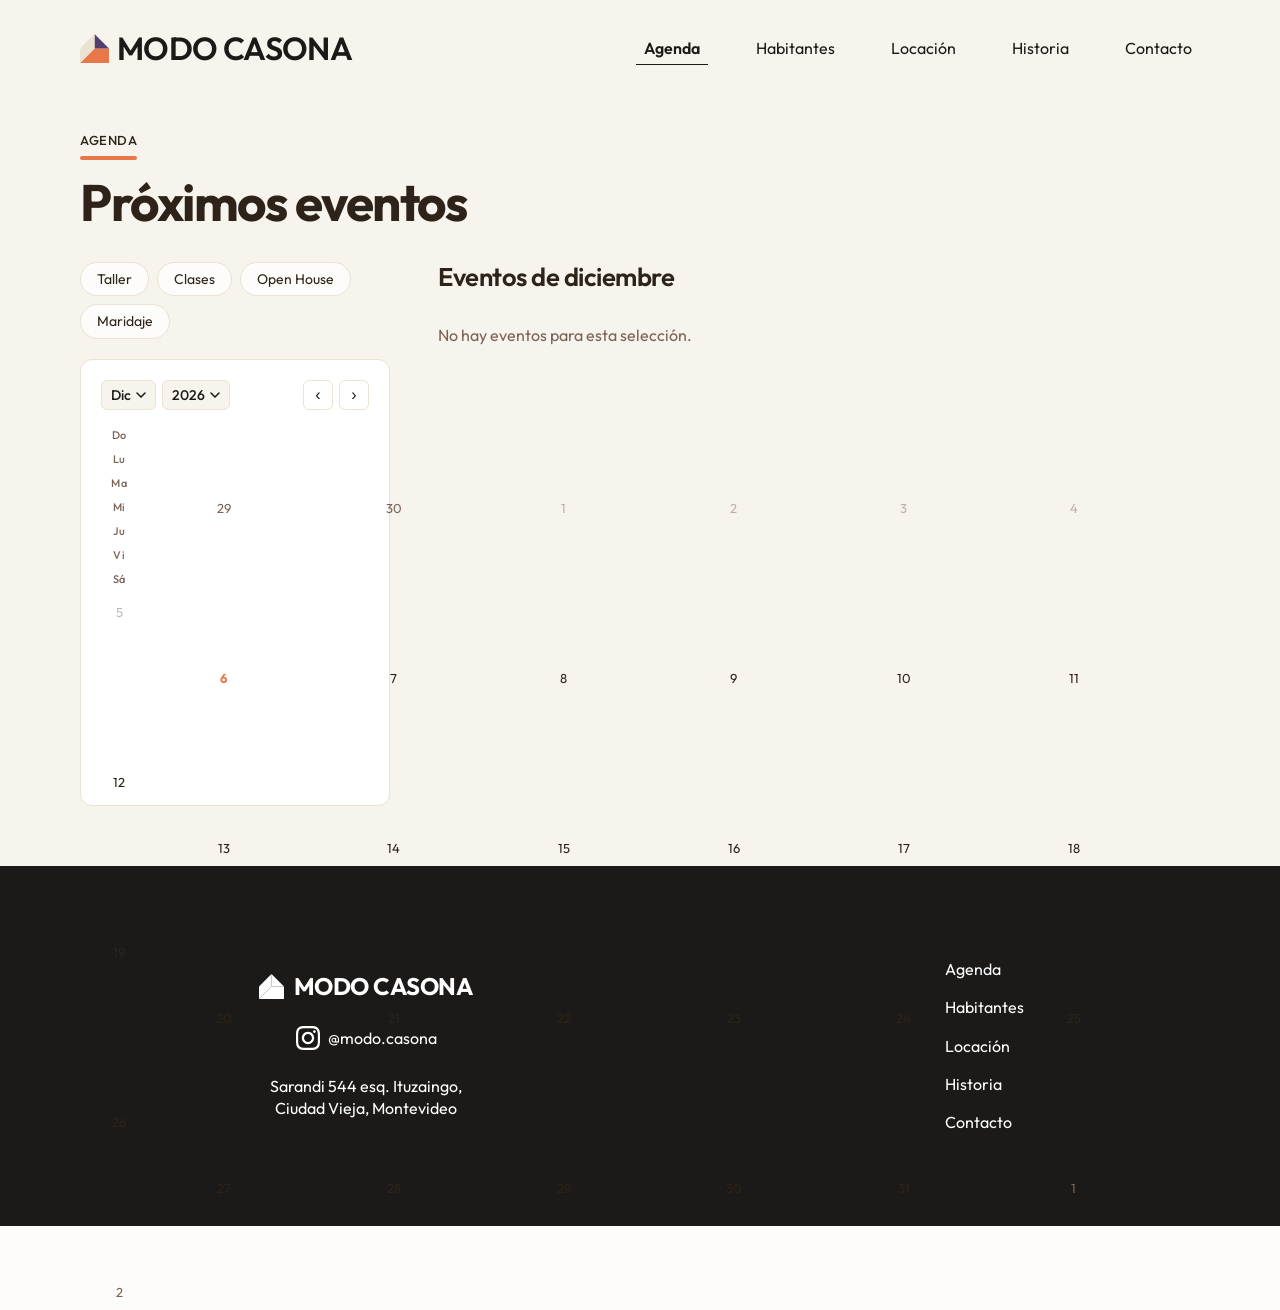
==== commit 0b396c46: "feat: calendar accessibility + past days + today highlight + conditional button - Past days: .past c" ====
--- a/agenda.html
+++ b/agenda.html
@@ -232,12 +232,19 @@
       user-select: none;
     }
 
-    .cal-day:not(.other-month):hover { background: var(--cream); }
+    .cal-day:not(.other-month):not(.past):hover { background: var(--cream); }
     .cal-day.other-month { color: var(--text-muted); cursor: default; }
     .cal-day.has-event   { background: rgba(232, 120, 74, .22); font-weight: 600; }
-    .cal-day.has-event:hover { background: rgba(232, 120, 74, .38); }
+    .cal-day.has-event:not(.past):hover { background: rgba(232, 120, 74, .38); }
     .cal-day.selected    { background: var(--carbon-2) !important; color: #fff !important; }
-    .cal-day.today:not(.selected) { font-weight: 700; }
+    .cal-day.today:not(.selected) { font-weight: 700; color: var(--orange); }
+    .cal-day.past        { color: var(--text-muted); opacity: .45; cursor: default; }
+    .cal-day.past.has-event { background: rgba(232, 120, 74, .08); }
+    .cal-day:focus-visible {
+      outline: 2px solid var(--brand);
+      outline-offset: -2px;
+      border-radius: 50%;
+    }
 
     /* ── EVENT PANEL (right) ─────────────────────────── */
     .agenda-events {
@@ -495,7 +502,7 @@
             <button id="cal-prev" class="cal-nav-btn" aria-label="Mes anterior">&#8249;</button>
             <button id="cal-next" class="cal-nav-btn" aria-label="Mes siguiente">&#8250;</button>
           </div>
-          <div class="cal-grid" id="cal-grid"></div>
+          <div class="cal-grid" id="cal-grid" role="grid" aria-label="Calendario de eventos"></div>
         </div>
       </aside>
 
@@ -703,30 +710,107 @@
       var totalSlots  = (startDow + daysInMonth > 35) ? 42 : 35;
       var todayStr    = todayISO();
 
-      var html = DIAS.map(function (d) { return '<div class="cal-day-header">' + d + '</div>'; }).join('');
+      var html = '<div role="row">' + DIAS.map(function (d) {
+        return '<div class="cal-day-header" role="columnheader" aria-label="' + d + '">' + d + '</div>';
+      }).join('') + '</div>';
 
       for (var i = 0; i < startDow; i++) {
-        html += '<div class="cal-day other-month">' + (prevLast - startDow + 1 + i) + '</div>';
+        html += '<div class="cal-day other-month" role="gridcell" aria-hidden="true">' + (prevLast - startDow + 1 + i) + '</div>';
       }
       for (var d = 1; d <= daysInMonth; d++) {
-        var iso = calYear + '-' + pad(calMonth + 1) + '-' + pad(d);
+        var iso      = calYear + '-' + pad(calMonth + 1) + '-' + pad(d);
+        var isPast   = iso < todayStr;
+        var hasEv    = !!eventDates[iso];
+        var isToday  = iso === todayStr;
+        var isSel    = iso === selectedDate;
+        var focusable = hasEv && !isPast;
+
         var cls = 'cal-day';
-        if (eventDates[iso])     cls += ' has-event';
-        if (iso === selectedDate) cls += ' selected';
-        if (iso === todayStr)    cls += ' today';
-        html += '<div class="' + cls + '" data-date="' + iso + '">' + d + '</div>';
+        if (hasEv)   cls += ' has-event';
+        if (isSel)   cls += ' selected';
+        if (isToday) cls += ' today';
+        if (isPast)  cls += ' past';
+
+        var labelParts = [d + ' de ' + MESES[calMonth]];
+        if (isToday) labelParts.push('hoy');
+        if (isPast)  labelParts.push('pasado');
+        if (hasEv)   labelParts.push('tiene eventos');
+
+        html += '<div class="' + cls + '" data-date="' + iso + '"'
+          + ' role="gridcell"'
+          + ' aria-label="' + labelParts.join(', ') + '"'
+          + (isSel  ? ' aria-selected="true"' : '')
+          + (isPast ? ' aria-disabled="true"' : '')
+          + (focusable ? ' tabindex="-1"' : '')
+          + '>' + d + '</div>';
       }
       for (var j = 1; j <= totalSlots - startDow - daysInMonth; j++) {
-        html += '<div class="cal-day other-month">' + j + '</div>';
+        html += '<div class="cal-day other-month" role="gridcell" aria-hidden="true">' + j + '</div>';
       }
 
       grid.innerHTML = html;
-      grid.querySelectorAll('.cal-day[data-date]').forEach(function (el) {
-        el.onclick = function () {
+
+      /* ── Roving tabindex: one cell has tabindex=0 at a time ── */
+      var focusableDays = Array.from(grid.querySelectorAll('.cal-day.has-event:not(.past)'));
+      var activeDay = grid.querySelector('.cal-day.selected')
+        || grid.querySelector('.cal-day.today.has-event')
+        || focusableDays[0];
+      if (activeDay && focusableDays.indexOf(activeDay) !== -1) {
+        activeDay.setAttribute('tabindex', '0');
+      } else if (focusableDays[0]) {
+        focusableDays[0].setAttribute('tabindex', '0');
+      }
+
+      /* ── Click ── */
+      focusableDays.forEach(function (el) {
+        el.addEventListener('click', function () {
           selectedDate = (selectedDate === el.dataset.date) ? null : el.dataset.date;
           renderCalendar();
           renderEvents();
-        };
+        });
+      });
+
+      /* ── Keyboard: arrows navigate focusable days, Enter/Space select ── */
+      grid.addEventListener('keydown', function (e) {
+        var focused = document.activeElement;
+        if (!focused || !focused.dataset.date) return;
+
+        var days = focusableDays;
+        var idx  = days.indexOf(focused);
+        if (idx === -1) return;
+
+        var next = null;
+        if (e.key === 'ArrowRight') next = days[idx + 1];
+        if (e.key === 'ArrowLeft')  next = days[idx - 1];
+        if (e.key === 'ArrowDown') {
+          /* find next day 7 calendar cells ahead */
+          var curDate = focused.dataset.date;
+          for (var k = idx + 1; k < days.length; k++) {
+            if (days[k].dataset.date > curDate) { next = days[k]; break; }
+          }
+          if (!next) next = days[days.length - 1];
+        }
+        if (e.key === 'ArrowUp') {
+          for (var k = idx - 1; k >= 0; k--) {
+            if (days[k].dataset.date < focused.dataset.date) { next = days[k]; break; }
+          }
+          if (!next) next = days[0];
+        }
+        if (e.key === 'Home') next = days[0];
+        if (e.key === 'End')  next = days[days.length - 1];
+
+        if (e.key === 'Enter' || e.key === ' ') {
+          e.preventDefault();
+          focused.click();
+          return;
+        }
+
+        if (next && next !== focused) {
+          e.preventDefault();
+          focused.setAttribute('tabindex', '-1');
+          next.setAttribute('tabindex', '0');
+          next.focus();
+        }
       });
     }
 
@@ -828,7 +912,7 @@
           +   meta
           +   '<p class="event-card-desc">' + g.descripcion + '</p>'
           + '</div>'
-          + '<a href="' + href + '"' + target + ' class="btn-brand event-card-action">Inscribirse</a>'
+          + (g.link ? '<a href="' + href + '"' + target + ' class="btn-brand event-card-action">Inscribirse</a>' : '')
           + '</div>';
       }).join('');
     }
--- a/design.css
+++ b/design.css
@@ -28,8 +28,8 @@
 
 /* ── SKIP LINK ───────────────────────────────────────── */
 .skip-link {
-  position: absolute;
-  top: -999px;
+  position: fixed;
+  top: 0;
   left: 8px;
   z-index: 9999;
   background: var(--brand);
@@ -40,8 +40,10 @@
   border-radius: 0 0 8px 8px;
   text-decoration: none;
   white-space: nowrap;
-}
-.skip-link:focus { top: 0; }
+  transform: translateY(-100%);
+  transition: transform 0.15s;
+}
+.skip-link:focus { transform: translateY(0); }
 
 /* ── FOCUS VISIBLE ───────────────────────────────────── */
 :focus-visible {
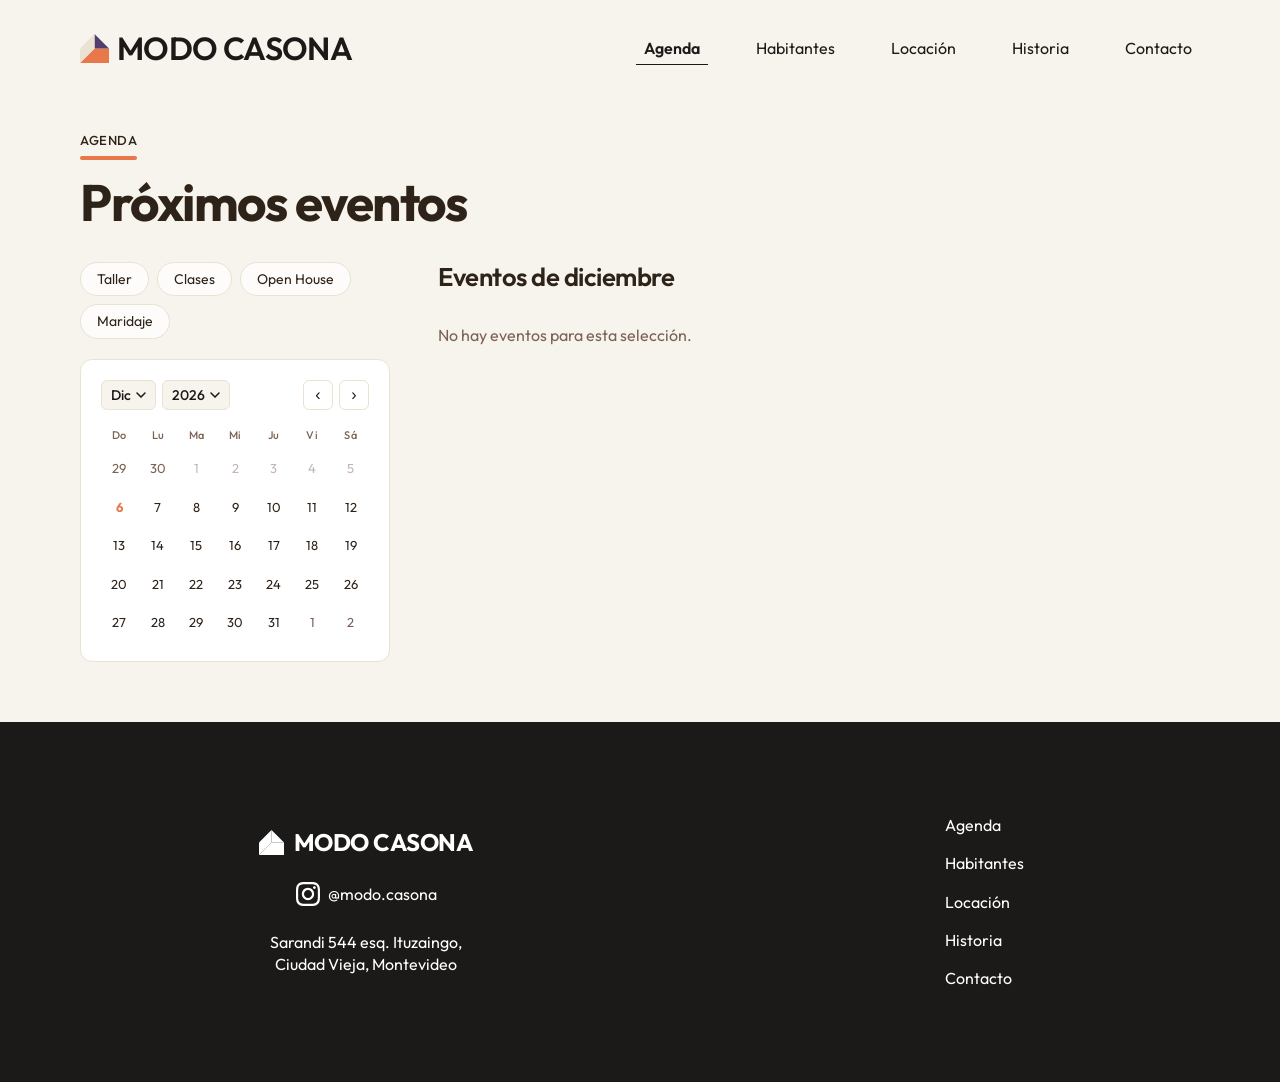
==== commit 5395d52a: "fix: remove role=row wrapper that broke calendar CSS grid layout Co-Authored-By: Claude Sonnet 4.6 <" ====
--- a/agenda.html
+++ b/agenda.html
@@ -710,9 +710,9 @@
       var totalSlots  = (startDow + daysInMonth > 35) ? 42 : 35;
       var todayStr    = todayISO();
 
-      var html = '<div role="row">' + DIAS.map(function (d) {
+      var html = DIAS.map(function (d) {
         return '<div class="cal-day-header" role="columnheader" aria-label="' + d + '">' + d + '</div>';
-      }).join('') + '</div>';
+      }).join('');
 
       for (var i = 0; i < startDow; i++) {
         html += '<div class="cal-day other-month" role="gridcell" aria-hidden="true">' + (prevLast - startDow + 1 + i) + '</div>';
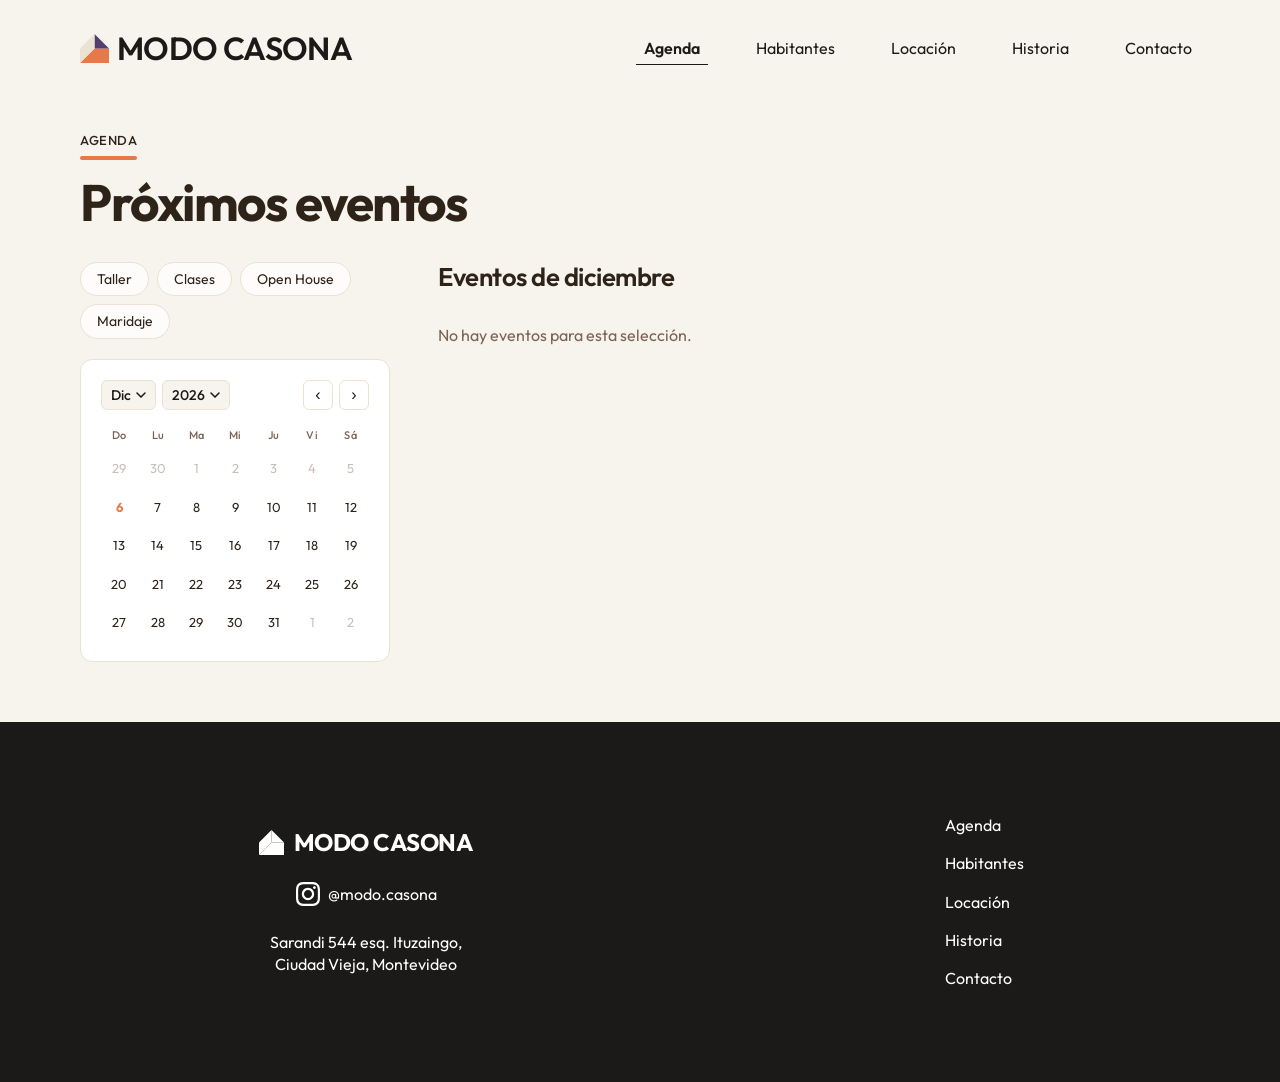
==== commit 2531fb9c: "fix: unify past days and other-month days to same visual state Both are inactive — same opacity (.4)" ====
--- a/agenda.html
+++ b/agenda.html
@@ -233,13 +233,12 @@
     }
 
     .cal-day:not(.other-month):not(.past):hover { background: var(--cream); }
-    .cal-day.other-month { color: var(--text-muted); cursor: default; }
+    .cal-day.other-month,
+    .cal-day.past        { color: var(--text-muted); opacity: .4; cursor: default; pointer-events: none; }
     .cal-day.has-event   { background: rgba(232, 120, 74, .22); font-weight: 600; }
     .cal-day.has-event:not(.past):hover { background: rgba(232, 120, 74, .38); }
     .cal-day.selected    { background: var(--carbon-2) !important; color: #fff !important; }
     .cal-day.today:not(.selected) { font-weight: 700; color: var(--orange); }
-    .cal-day.past        { color: var(--text-muted); opacity: .45; cursor: default; }
-    .cal-day.past.has-event { background: rgba(232, 120, 74, .08); }
     .cal-day:focus-visible {
       outline: 2px solid var(--brand);
       outline-offset: -2px;
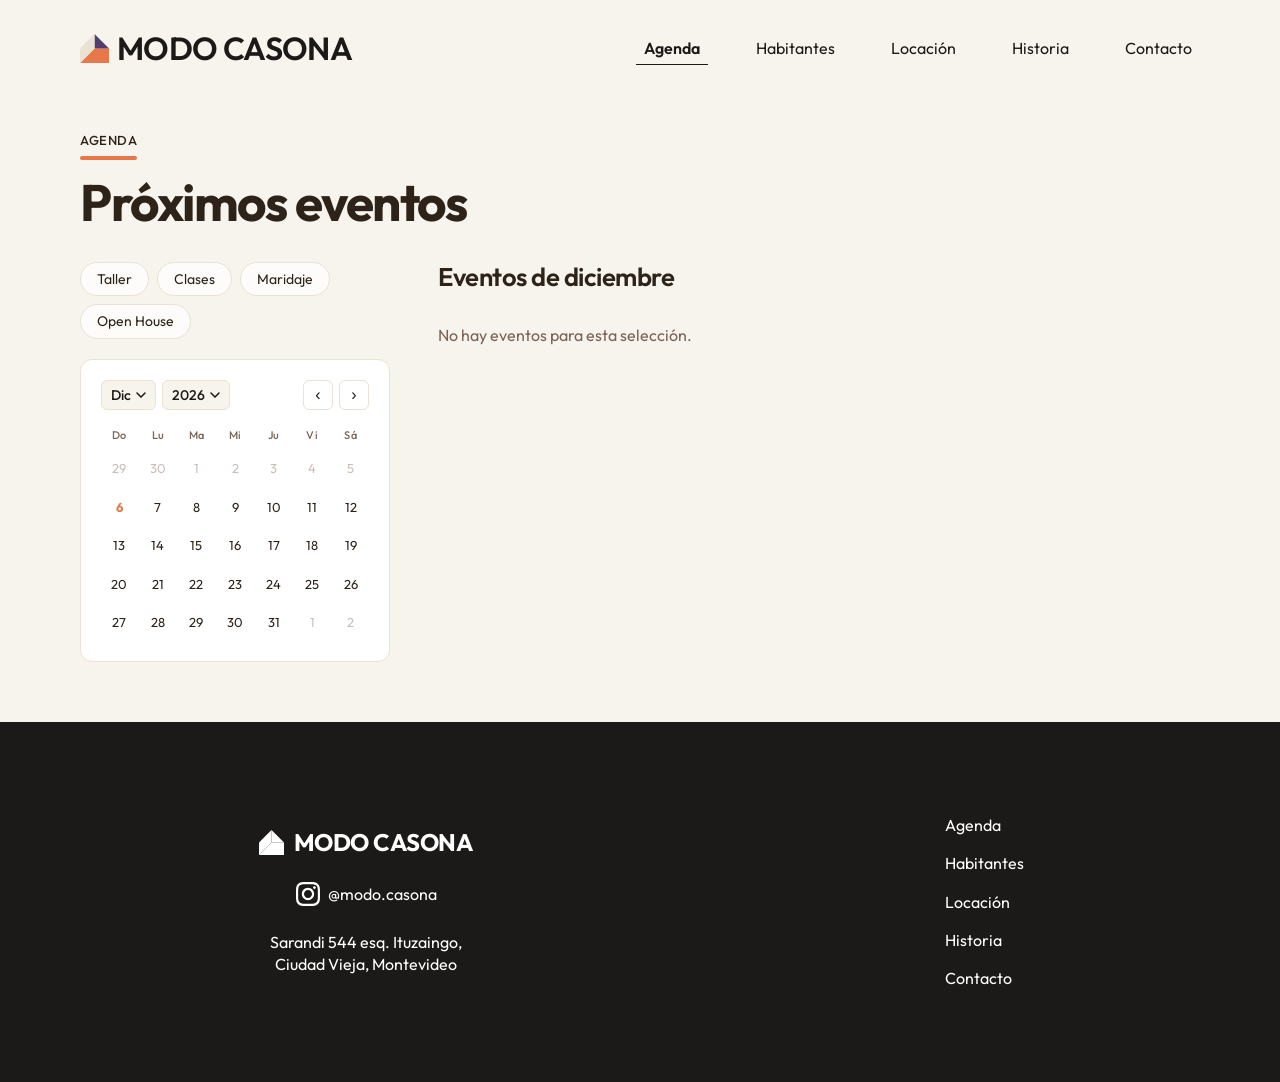
==== commit 736a63dd: "feat: show 'Entrada libre' tag instead of Inscribirse when event has no link Non-clickable green pil" ====
--- a/agenda.html
+++ b/agenda.html
@@ -368,6 +368,24 @@
       align-self: center;
       font-size: 15px;
       padding: 10px 15px;
+    }
+
+    .tag-libre {
+      flex-shrink: 0;
+      align-self: center;
+      display: inline-flex;
+      align-items: center;
+      font-family: 'Outfit', sans-serif;
+      font-size: 14px;
+      font-weight: 500;
+      color: #3a7a56;
+      background: rgba(100, 175, 130, .13);
+      padding: 10px 16px;
+      border-radius: 20px;
+      line-height: 1;
+      pointer-events: none;
+      user-select: none;
+      white-space: nowrap;
     }
 
     .events-empty {
@@ -911,7 +929,7 @@
           +   meta
           +   '<p class="event-card-desc">' + g.descripcion + '</p>'
           + '</div>'
-          + (g.link ? '<a href="' + href + '"' + target + ' class="btn-brand event-card-action">Inscribirse</a>' : '')
+          + (g.link ? '<a href="' + href + '"' + target + ' class="btn-brand event-card-action">Inscribirse</a>' : '<span class="tag-libre">Entrada libre</span>')
           + '</div>';
       }).join('');
     }
